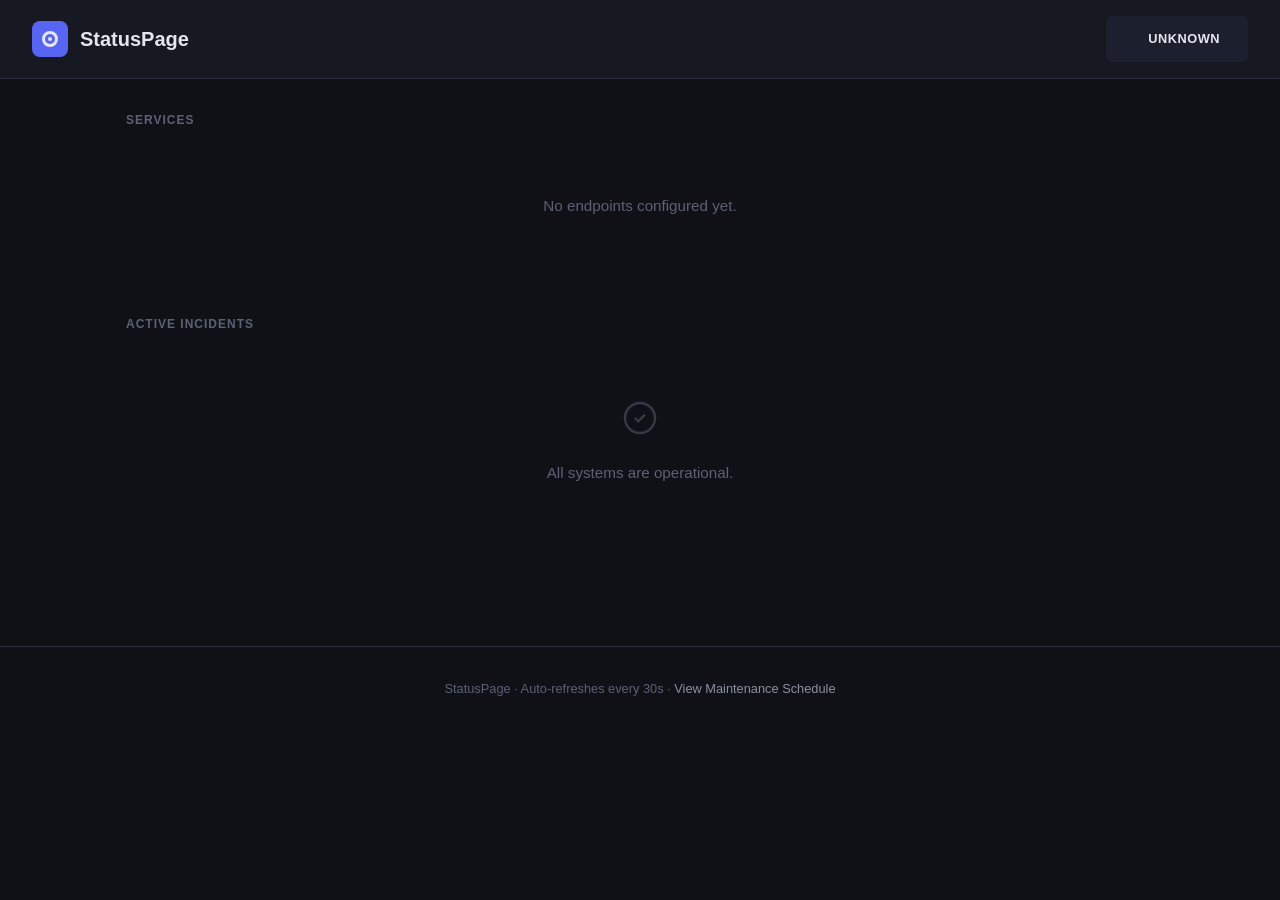
==== static/index.html @ 19493784 "Initial commit: self-hosted status page with HTTP/TCP/Ping monitoring, incidents, maintenance window" ====
<!DOCTYPE html>
<html lang="en">
<head>
  <meta charset="UTF-8">
  <meta name="viewport" content="width=device-width, initial-scale=1.0">
  <title>StatusPage</title>
  <link rel="stylesheet" href="/static/style.css">
  <link rel="icon" type="image/svg+xml" href="/static/logo.svg">
</head>
<body>

  <!-- Header -->
  <header class="header">
    <div class="header-brand">
      <svg class="logo" viewBox="0 0 36 36" fill="none" xmlns="http://www.w3.org/2000/svg">
        <rect width="36" height="36" rx="8" fill="#5865F2"/>
        <circle cx="18" cy="18" r="8" fill="#e4e6ed"/>
        <circle cx="18" cy="18" r="5" fill="#5865F2"/>
        <circle cx="18" cy="18" r="2" fill="#e4e6ed"/>
      </svg>
      <h1>StatusPage</h1>
    </div>
    <div class="header-status" id="headerStatus">
      <span>Loading...</span>
    </div>
  </header>

  <!-- Maintenance Banner -->
  <div class="maintenance-banner hidden" id="maintenanceBanner">
    <svg width="16" height="16" viewBox="0 0 24 24" fill="none" stroke="currentColor" stroke-width="2">
      <path d="M14.7 6.3a1 1 0 0 0 0 1.4l1.6 1.6a1 1 0 0 0 1.4 0l3.77-3.77a6 6 0 0 1-7.94 7.94l-6.91 6.91a2.12 2.12 0 0 1-3-3l6.91-6.91a6 6 0 0 1 7.94-7.94l-3.76 3.76z"/>
    </svg>
    <span id="maintenanceText">Scheduled maintenance in progress</span>
  </div>

  <!-- Main Content -->
  <main class="container">

    <!-- Endpoints Section -->
    <section class="section">
      <h2 class="section-title">Services</h2>
      <div class="endpoint-list" id="endpointList">
        <div class="empty-state">
          <p>Loading endpoints...</p>
        </div>
      </div>
    </section>

    <!-- Active Incidents Section -->
    <section class="section">
      <h2 class="section-title">Active Incidents</h2>
      <div class="incident-list" id="incidentList">
        <div class="empty-state" id="noIncidents">
          <svg width="40" height="40" viewBox="0 0 24 24" fill="none" stroke="currentColor" stroke-width="1.5">
            <path d="M9 12l2 2 4-4m6 2a9 9 0 1 1-18 0 9 9 0 0 1 18 0z"/>
          </svg>
          <p>All systems are operational.</p>
        </div>
      </div>
    </section>

  </main>

  <!-- Footer -->
  <footer class="footer">
    <p>StatusPage &middot; Auto-refreshes every 30s &middot; <a href="/maintenance">View Maintenance Schedule</a></p>
  </footer>

  <script>
    const API_BASE = '';

    // Status display names
    const STATUS_LABELS = {
      all_operational: 'All Operational',
      degraded: 'Degraded Performance',
      partial_outage: 'Partial Outage',
      major_outage: 'Major Outage',
      maintenance: 'Under Maintenance'
    };

    // Incident status display names
    const INCIDENT_STATUS_LABELS = {
      investigating: 'Investigating',
      identified: 'Identified',
      monitoring: 'Monitoring',
      resolved: 'Resolved'
    };

    // Format timestamp
    function formatTime(isoString) {
      const d = new Date(isoString);
      const now = new Date();
      const diff = Math.floor((now - d) / 1000);

      if (diff < 60) return 'Just now';
      if (diff < 3600) return `${Math.floor(diff / 60)}m ago`;
      if (diff < 86400) return `${Math.floor(diff / 3600)}h ago`;
      return d.toLocaleDateString();
    }

    // Format datetime for display
    function formatDateTime(isoString) {
      const d = new Date(isoString);
      return d.toLocaleString();
    }

    // Get overall status from status API
    async function fetchStatus() {
      try {
        const res = await fetch(`${API_BASE}/api/status`);
        if (!res.ok) throw new Error('Failed to fetch status');
        return await res.json();
      } catch (e) {
        console.error('Status fetch error:', e);
        return { status: 'unknown' };
      }
    }

    // Get endpoints with current status
    async function fetchEndpoints() {
      try {
        const res = await fetch(`${API_BASE}/api/endpoints`);
        if (!res.ok) throw new Error('Failed to fetch endpoints');
        return await res.json();
      } catch (e) {
        console.error('Endpoints fetch error:', e);
        return [];
      }
    }

    // Get active incidents
    async function fetchIncidents() {
      try {
        const res = await fetch(`${API_BASE}/api/incidents`);
        if (!res.ok) throw new Error('Failed to fetch incidents');
        return await res.json();
      } catch (e) {
        console.error('Incidents fetch error:', e);
        return [];
      }
    }

    // Get active maintenance windows
    async function fetchMaintenance() {
      try {
        const res = await fetch(`${API_BASE}/api/maintenance`);
        if (!res.ok) throw new Error('Failed to fetch maintenance');
        return await res.json();
      } catch (e) {
        console.error('Maintenance fetch error:', e);
        return [];
      }
    }

    // Render header status badge
    function renderHeaderStatus(status) {
      const el = document.getElementById('headerStatus');
      const label = STATUS_LABELS[status] || 'Unknown';
      const cssClass = status.replace('_', '-').toLowerCase();
      el.innerHTML = `
        <span class="status-badge ${cssClass}">
          <span class="dot"></span>
          ${label}
        </span>
      `;
    }

    // Render maintenance banner
    function renderMaintenanceBanner(windows) {
      const banner = document.getElementById('maintenanceBanner');
      const activeWindows = windows.filter(w => w.is_active);

      if (activeWindows.length === 0) {
        banner.classList.add('hidden');
        return;
      }

      const titles = activeWindows.map(w => w.title).join(', ');
      document.getElementById('maintenanceText').textContent = titles;
      banner.classList.remove('hidden');
    }

    // Render endpoint cards
    function renderEndpoints(endpoints) {
      const container = document.getElementById('endpointList');

      if (!endpoints || endpoints.length === 0) {
        container.innerHTML = `
          <div class="empty-state">
            <p>No endpoints configured yet.</p>
          </div>
        `;
        return;
      }

      container.innerHTML = endpoints.map(ep => {
        const statusClass = ep.current_status || 'operational';
        const responseTime = ep.response_time_ms != null ? `${ep.response_time_ms}ms` : '—';
        const lastCheck = ep.last_check ? formatTime(ep.last_check) : '—';

        return `
          <div class="endpoint-card">
            <div class="endpoint-info">
              <h3>${escapeHtml(ep.name)}</h3>
              <span>${escapeHtml(ep.host || ep.url || '—')}</span>
            </div>
            <div class="endpoint-status">
              <span class="dot ${statusClass}"></span>
              <span class="label ${statusClass}">${statusClass}</span>
            </div>
            <div class="endpoint-meta">
              <div class="response-time">${responseTime}</div>
              <div class="last-check">${lastCheck}</div>
            </div>
          </div>
        `;
      }).join('');
    }

    // Render incident cards
    function renderIncidents(incidents) {
      const container = document.getElementById('incidentList');
      const noIncidents = document.getElementById('noIncidents');

      // Filter for unresolved incidents
      const activeIncidents = incidents.filter(inc => !inc.resolved_at);

      if (activeIncidents.length === 0) {
        noIncidents.style.display = 'block';
        // Remove any incident cards
        container.querySelectorAll('.incident-card').forEach(el => el.remove());
        return;
      }

      noIncidents.style.display = 'none';

      container.innerHTML = activeIncidents.map(inc => {
        const statusLine = buildStatusLine(inc.status);

        return `
          <div class="incident-card ${inc.severity}">
            <div class="incident-header">
              <span class="incident-title">${escapeHtml(inc.title)}</span>
              <span class="severity-badge ${inc.severity}">${inc.severity}</span>
            </div>
            <div class="incident-meta">
              <span>
                <svg width="12" height="12" viewBox="0 0 24 24" fill="none" stroke="currentColor" stroke-width="2">
                  <circle cx="12" cy="12" r="10"/><path d="M12 6v6l4 2"/>
                </svg>
                ${formatDateTime(inc.started_at)}
              </span>
              <span>
                <svg width="12" height="12" viewBox="0 0 24 24" fill="none" stroke="currentColor" stroke-width="2">
                  <path d="M12 2C6.48 2 2 6.48 2 12s4.48 10 10 10 10-4.48 10-10S17.52 2 12 2z"/>
                </svg>
                ${escapeHtml(inc.endpoint_name || 'Unknown Endpoint')}
              </span>
            </div>
            ${inc.description ? `<p class="incident-description">${escapeHtml(inc.description)}</p>` : ''}
            <div class="incident-status-line">
              ${statusLine}
            </div>
          </div>
        `;
      }).join('');
    }

    // Build status progression line for incidents
    function buildStatusLine(currentStatus) {
      const steps = ['investigating', 'identified', 'monitoring', 'resolved'];
      const currentIdx = steps.indexOf(currentStatus);

      return steps.map((step, idx) => {
        let cls = 'status-step';
        if (idx < currentIdx) cls += ' resolved';
        else if (idx === currentIdx) cls += ' active';

        const label = INCIDENT_STATUS_LABELS[step];
        let html = `<span class="${cls}">${label}</span>`;
        if (idx < steps.length - 1) {
          html += `<span class="arrow">→</span>`;
        }
        return html;
      }).join('');
    }

    // Escape HTML to prevent XSS
    function escapeHtml(text) {
      if (!text) return '';
      const div = document.createElement('div');
      div.textContent = text;
      return div.innerHTML;
    }

    // Main refresh function
    async function refresh() {
      const [statusData, endpointsData, incidentsData, maintenanceData] = await Promise.all([
        fetchStatus(),
        fetchEndpoints(),
        fetchIncidents(),
        fetchMaintenance()
      ]);

      renderHeaderStatus(statusData.status);
      renderMaintenanceBanner(maintenanceData);
      renderEndpoints(endpointsData);
      renderIncidents(incidentsData);
    }

    // Initialize
    refresh();
    // Auto-refresh every 30 seconds
    setInterval(refresh, 30000);
  </script>

</body>
</html>
---- static/style.css ----
/* ===================================
   StatusPage — Dark Theme Stylesheet
   Inspired by Cstate aesthetic
   =================================== */

:root {
  --bg-primary: #0f1117;
  --bg-secondary: #161921;
  --bg-card: #1c1f2e;
  --bg-hover: #252a3d;
  --border-color: #2a2f42;
  --text-primary: #e4e6ed;
  --text-secondary: #8b90a0;
  --text-muted: #5c6175;

  /* Status Colors */
  --status-operational: #2ecc71;
  --status-degraded: #f39c12;
  --status-down: #e74c3c;
  --status-maintenance: #3498db;

  /* Severity */
  --severity-critical: #e74c3c;
  --severity-major: #f39c12;
  --severity-minor: #3498db;
  --severity-cosmetic: #9b59b6;

  /* Misc */
  --accent: #5865F2;
  --font-mono: 'JetBrains Mono', 'Fira Code', 'Consolas', monospace;
  --font-sans: -apple-system, BlinkMacSystemFont, 'Segoe UI', Roboto, sans-serif;
  --radius: 6px;
  --shadow: 0 2px 8px rgba(0,0,0,0.3);
}

* {
  margin: 0;
  padding: 0;
  box-sizing: border-box;
}

body {
  font-family: var(--font-sans);
  background: var(--bg-primary);
  color: var(--text-primary);
  line-height: 1.6;
  min-height: 100vh;
}

a {
  color: var(--accent);
  text-decoration: none;
}
a:hover {
  text-decoration: underline;
}

/* ===== HEADER ===== */
.header {
  background: var(--bg-secondary);
  border-bottom: 1px solid var(--border-color);
  padding: 1rem 2rem;
  display: flex;
  align-items: center;
  justify-content: space-between;
  flex-wrap: wrap;
  gap: 1rem;
}

.header-brand {
  display: flex;
  align-items: center;
  gap: 0.75rem;
}

.header-brand .logo {
  width: 36px;
  height: 36px;
}

.header-brand h1 {
  font-size: 1.25rem;
  font-weight: 600;
  color: var(--text-primary);
}

.header-status {
  display: flex;
  align-items: center;
  gap: 0.5rem;
  padding: 0.5rem 1rem;
  background: var(--bg-card);
  border-radius: var(--radius);
  font-size: 0.9rem;
}

.status-badge {
  display: inline-flex;
  align-items: center;
  gap: 0.4rem;
  padding: 0.3rem 0.75rem;
  border-radius: 20px;
  font-size: 0.8rem;
  font-weight: 600;
  text-transform: uppercase;
  letter-spacing: 0.5px;
}

.status-badge .dot {
  width: 8px;
  height: 8px;
  border-radius: 50%;
}

.status-badge.operational { background: rgba(46,204,113,0.15); color: var(--status-operational); }
.status-badge.operational .dot { background: var(--status-operational); box-shadow: 0 0 6px var(--status-operational); }
.status-badge.degraded { background: rgba(243,156,18,0.15); color: var(--status-degraded); }
.status-badge.degraded .dot { background: var(--status-degraded); box-shadow: 0 0 6px var(--status-degraded); }
.status-badge.down { background: rgba(231,76,60,0.15); color: var(--status-down); }
.status-badge.down .dot { background: var(--status-down); box-shadow: 0 0 6px var(--status-down); }
.status-badge.maintenance { background: rgba(52,152,219,0.15); color: var(--status-maintenance); }
.status-badge.maintenance .dot { background: var(--status-maintenance); box-shadow: 0 0 6px var(--status-maintenance); }

/* ===== MAINTENANCE BANNER ===== */
.maintenance-banner {
  background: rgba(52,152,219,0.12);
  border-bottom: 1px solid rgba(52,152,219,0.3);
  padding: 0.75rem 2rem;
  display: flex;
  align-items: center;
  gap: 0.75rem;
  color: var(--status-maintenance);
  font-size: 0.9rem;
}

.maintenance-banner.hidden { display: none; }

.maintenance-banner svg {
  flex-shrink: 0;
}

/* ===== MAIN CONTENT ===== */
.container {
  max-width: 1100px;
  margin: 0 auto;
  padding: 2rem;
}

/* ===== SECTION ===== */
.section {
  margin-bottom: 3rem;
}

.section-title {
  font-size: 0.75rem;
  font-weight: 600;
  text-transform: uppercase;
  letter-spacing: 1px;
  color: var(--text-muted);
  margin-bottom: 1rem;
  padding-left: 0.25rem;
}

/* ===== ENDPOINT CARDS ===== */
.endpoint-list {
  display: flex;
  flex-direction: column;
  gap: 0.5rem;
}

.endpoint-card {
  background: var(--bg-card);
  border: 1px solid var(--border-color);
  border-radius: var(--radius);
  padding: 1rem 1.25rem;
  display: grid;
  grid-template-columns: 1fr auto auto;
  align-items: center;
  gap: 1rem;
  transition: background 0.15s, border-color 0.15s;
}

.endpoint-card:hover {
  background: var(--bg-hover);
  border-color: #3a4055;
}

.endpoint-info h3 {
  font-size: 0.95rem;
  font-weight: 500;
  color: var(--text-primary);
  margin-bottom: 0.15rem;
}

.endpoint-info span {
  font-size: 0.8rem;
  color: var(--text-secondary);
  font-family: var(--font-mono);
}

.endpoint-status {
  display: flex;
  align-items: center;
  gap: 0.5rem;
}

.endpoint-status .dot {
  width: 10px;
  height: 10px;
  border-radius: 50%;
}

.endpoint-status .dot.operational { background: var(--status-operational); box-shadow: 0 0 8px var(--status-operational); }
.endpoint-status .dot.degraded { background: var(--status-degraded); box-shadow: 0 0 8px var(--status-degraded); }
.endpoint-status .dot.down { background: var(--status-down); box-shadow: 0 0 8px var(--status-down); }
.endpoint-status .dot.maintenance { background: var(--status-maintenance); box-shadow: 0 0 8px var(--status-maintenance); }

.endpoint-status .label {
  font-size: 0.8rem;
  font-weight: 500;
  text-transform: capitalize;
}

.endpoint-status .label.operational { color: var(--status-operational); }
.endpoint-status .label.degraded { color: var(--status-degraded); }
.endpoint-status .label.down { color: var(--status-down); }
.endpoint-status .label.maintenance { color: var(--status-maintenance); }

.endpoint-meta {
  text-align: right;
  min-width: 100px;
}

.endpoint-meta .response-time {
  font-size: 0.85rem;
  color: var(--text-secondary);
  font-family: var(--font-mono);
}

.endpoint-meta .last-check {
  font-size: 0.75rem;
  color: var(--text-muted);
}

/* ===== INCIDENT LIST ===== */
.incident-list {
  display: flex;
  flex-direction: column;
  gap: 0.75rem;
}

.incident-card {
  background: var(--bg-card);
  border: 1px solid var(--border-color);
  border-radius: var(--radius);
  padding: 1.25rem;
  border-left: 3px solid var(--border-color);
}

.incident-card.critical { border-left-color: var(--severity-critical); }
.incident-card.major { border-left-color: var(--severity-major); }
.incident-card.minor { border-left-color: var(--severity-minor); }
.incident-card.cosmetic { border-left-color: var(--severity-cosmetic); }

.incident-header {
  display: flex;
  align-items: flex-start;
  justify-content: space-between;
  gap: 1rem;
  margin-bottom: 0.5rem;
}

.incident-title {
  font-size: 1rem;
  font-weight: 600;
  color: var(--text-primary);
}

.severity-badge {
  padding: 0.2rem 0.6rem;
  border-radius: 4px;
  font-size: 0.7rem;
  font-weight: 700;
  text-transform: uppercase;
  letter-spacing: 0.5px;
  flex-shrink: 0;
}

.severity-badge.critical { background: rgba(231,76,60,0.2); color: var(--severity-critical); }
.severity-badge.major { background: rgba(243,156,18,0.2); color: var(--severity-major); }
.severity-badge.minor { background: rgba(52,152,219,0.2); color: var(--severity-minor); }
.severity-badge.cosmetic { background: rgba(155,89,182,0.2); color: var(--severity-cosmetic); }

.incident-meta {
  display: flex;
  gap: 1.5rem;
  margin-bottom: 0.75rem;
  font-size: 0.8rem;
  color: var(--text-secondary);
}

.incident-meta span {
  display: flex;
  align-items: center;
  gap: 0.35rem;
}

.incident-description {
  font-size: 0.9rem;
  color: var(--text-secondary);
  line-height: 1.5;
}

.incident-status-line {
  display: flex;
  align-items: center;
  gap: 0.5rem;
  margin-top: 0.75rem;
  padding-top: 0.75rem;
  border-top: 1px solid var(--border-color);
  font-size: 0.8rem;
}

.incident-status-line .status-step {
  color: var(--text-muted);
}

.incident-status-line .status-step.active {
  color: var(--status-degraded);
  font-weight: 500;
}

.incident-status-line .status-step.resolved {
  color: var(--status-operational);
}

.incident-status-line .arrow {
  color: var(--text-muted);
}

/* ===== NO INCIDENTS ===== */
.empty-state {
  text-align: center;
  padding: 3rem 1rem;
  color: var(--text-muted);
}

.empty-state svg {
  margin-bottom: 1rem;
  opacity: 0.5;
}

.empty-state p {
  font-size: 0.95rem;
}

/* ===== FOOTER ===== */
.footer {
  text-align: center;
  padding: 2rem;
  color: var(--text-muted);
  font-size: 0.8rem;
  border-top: 1px solid var(--border-color);
  margin-top: 2rem;
}

.footer a {
  color: var(--text-secondary);
}

/* ===== MAINTENANCE PAGE ===== */
.maint-table {
  width: 100%;
  border-collapse: collapse;
  background: var(--bg-card);
  border-radius: var(--radius);
  overflow: hidden;
}

.maint-table th,
.maint-table td {
  text-align: left;
  padding: 0.9rem 1.25rem;
  border-bottom: 1px solid var(--border-color);
}

.maint-table th {
  font-size: 0.7rem;
  font-weight: 600;
  text-transform: uppercase;
  letter-spacing: 0.8px;
  color: var(--text-muted);
  background: var(--bg-secondary);
}

.maint-table tr:last-child td {
  border-bottom: none;
}

.maint-table tr:hover td {
  background: var(--bg-hover);
}

.maint-table .maint-status {
  text-align: center;
}

.maint-table .maint-status.active {
  color: var(--status-maintenance);
  font-weight: 600;
}

.maint-table .maint-status.upcoming {
  color: var(--status-degraded);
  font-weight: 600;
}

.maint-table .maint-status.completed {
  color: var(--text-muted);
}

/* ===== RESPONSIVE ===== */
@media (max-width: 640px) {
  .header {
    padding: 1rem;
  }

  .container {
    padding: 1rem;
  }

  .endpoint-card {
    grid-template-columns: 1fr;
    gap: 0.5rem;
  }

  .endpoint-meta {
    text-align: left;
  }

  .incident-meta {
    flex-direction: column;
    gap: 0.4rem;
  }
}
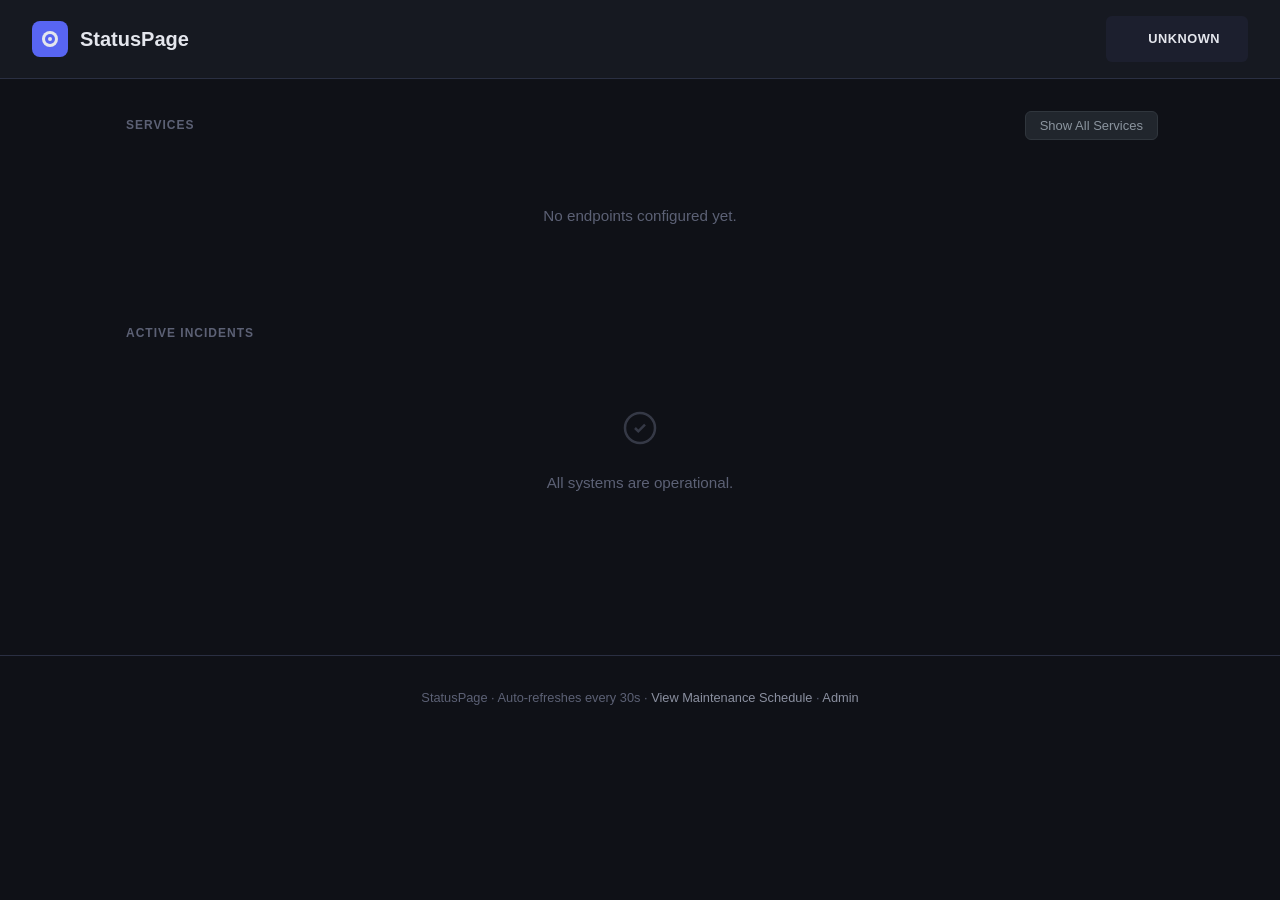
==== commit ef69ce54: "Add username+password auth, user management, logout, show all services, fix auto-resolve status - Mu" ====
--- a/static/index.html
+++ b/static/index.html
@@ -36,9 +36,14 @@
   <!-- Main Content -->
   <main class="container">
 
+    <!-- Services Toolbar -->
+    <div style="display: flex; justify-content: space-between; align-items: center; margin-bottom: 16px;">
+      <h2 class="section-title" style="margin-bottom:0">Services</h2>
+      <button class="all-services-btn" id="allServicesBtn" onclick="toggleAllServices()" style="background:#21262d; color:#8b949e; border:1px solid #30363d; border-radius:6px; padding:6px 14px; font-size:13px; cursor:pointer; transition:all 0.2s;">Show All Services</button>
+    </div>
+
     <!-- Endpoints Section -->
     <section class="section">
-      <h2 class="section-title">Services</h2>
       <div class="endpoint-list" id="endpointList">
         <div class="empty-state">
           <p>Loading endpoints...</p>
@@ -63,7 +68,7 @@
 
   <!-- Footer -->
   <footer class="footer">
-    <p>StatusPage &middot; Auto-refreshes every 30s &middot; <a href="/maintenance">View Maintenance Schedule</a></p>
+    <p>StatusPage &middot; Auto-refreshes every 30s &middot; <a href="/maintenance">View Maintenance Schedule</a> &middot; <a href="/admin/login">Admin</a></p>
   </footer>
 
   <script>
@@ -181,6 +186,17 @@
     }
 
     // Render endpoint cards
+    let showAllServices = false;
+
+    function toggleAllServices() {
+      showAllServices = !showAllServices;
+      const btn = document.getElementById('allServicesBtn');
+      btn.textContent = showAllServices ? 'Show Operational Only' : 'Show All Services';
+      btn.style.borderColor = showAllServices ? '#58a6ff' : '#30363d';
+      btn.style.color = showAllServices ? '#58a6ff' : '#8b949e';
+      renderEndpoints(endpointsData); // Re-render with current data
+    }
+
     function renderEndpoints(endpoints) {
       const container = document.getElementById('endpointList');
 
@@ -294,18 +310,24 @@
     }
 
     // Main refresh function
+    let endpointsData = [];
+    let incidentsData = [];
+
     async function refresh() {
-      const [statusData, endpointsData, incidentsData, maintenanceData] = await Promise.all([
+      const [statusData, endpoints, incidents, maintenanceData] = await Promise.all([
         fetchStatus(),
         fetchEndpoints(),
         fetchIncidents(),
         fetchMaintenance()
       ]);
 
+      endpointsData = endpoints;
+      incidentsData = incidents;
+
       renderHeaderStatus(statusData.status);
       renderMaintenanceBanner(maintenanceData);
-      renderEndpoints(endpointsData);
-      renderIncidents(incidentsData);
+      renderEndpoints(endpoints);
+      renderIncidents(incidents);
     }
 
     // Initialize
